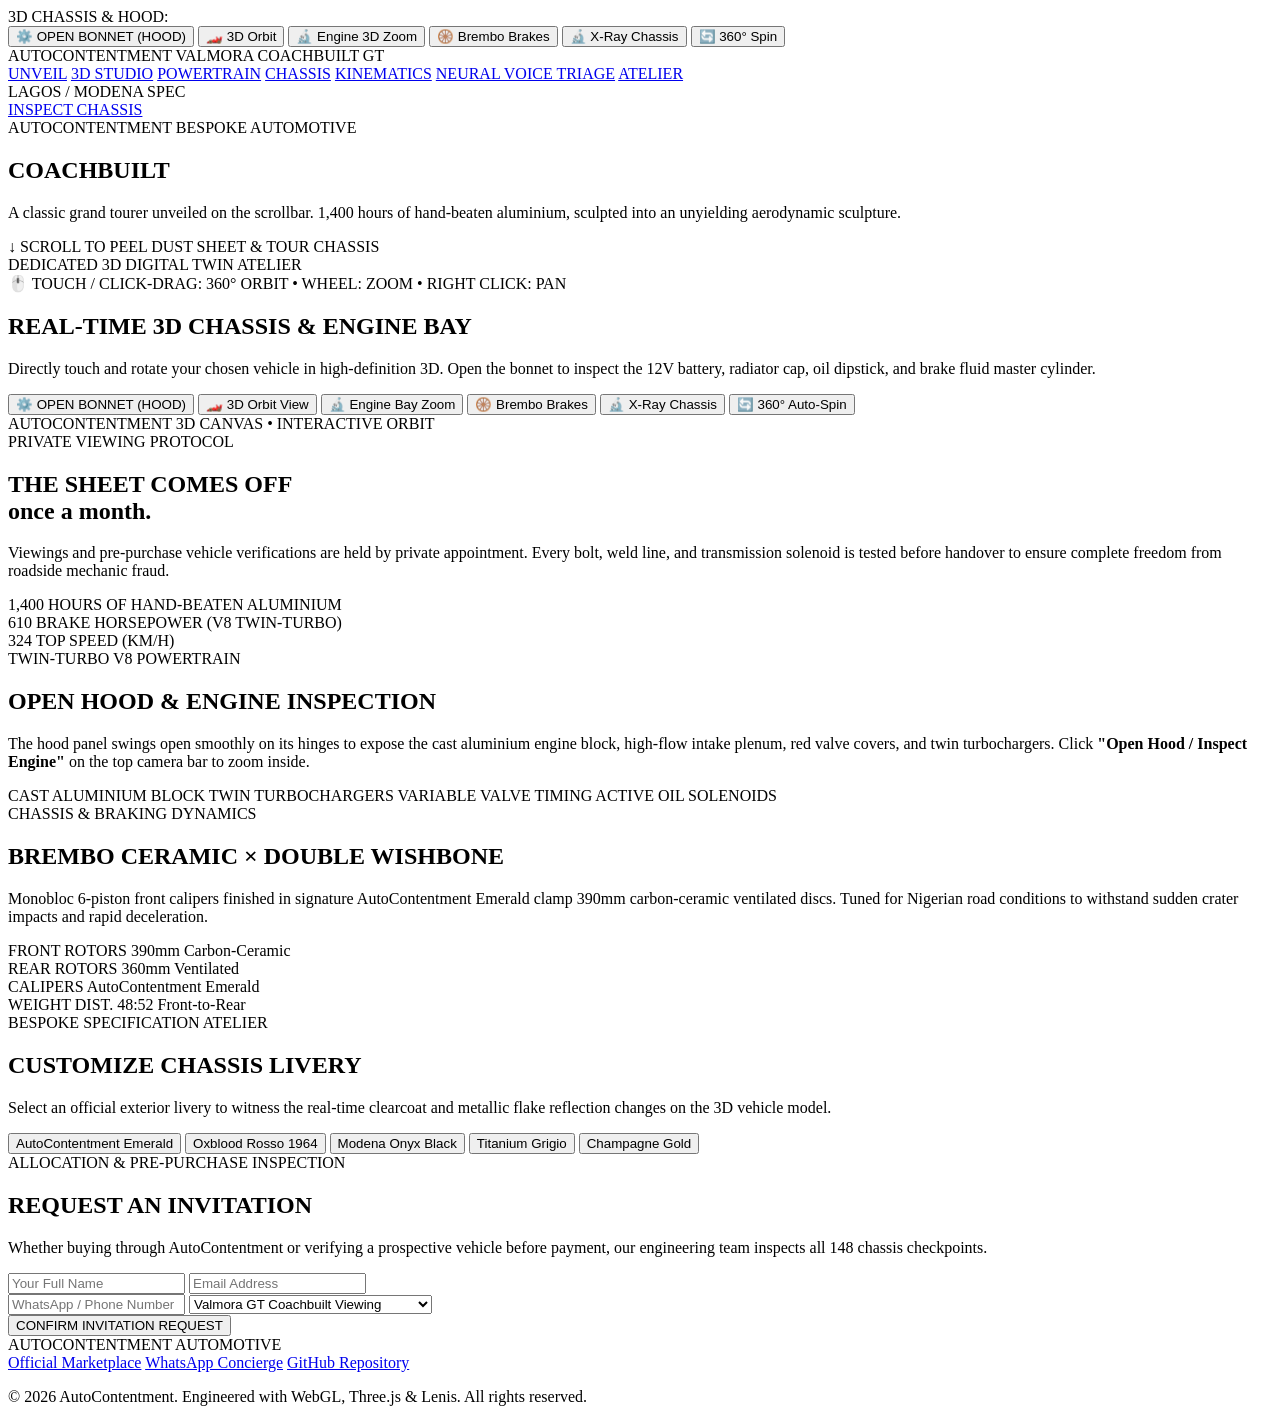
==== src/static/index.html @ 4703cfba "feat: update static build with dedicated 3D showroom section and live speedometer kinematics" ====
<!DOCTYPE html>
<html lang="en">
<head>
  <meta charset="UTF-8" />
  <meta name="viewport" content="width=device-width, initial-scale=1.0" />
  <title>AutoContentment × Valmora | Coachbuilt 3D Automotive Experience</title>
  
  <!-- Premium Editorial Fonts (Cinzel / Plus Jakarta Sans / Space Mono / Syne) -->
  <link rel="preconnect" href="https://fonts.googleapis.com">
  <link rel="preconnect" href="https://fonts.gstatic.com" crossorigin>
  <link href="https://fonts.googleapis.com/css2?family=Cinzel:wght@400;600;700;900&family=Plus+Jakarta+Sans:wght@300;400;500;600;700&family=Space+Mono:ital,wght@0,400;0,700;1,400&family=Syne:wght@700;800&display=swap" rel="stylesheet">
  <script type="module" crossorigin src="/assets/index-COImmyjR.js"></script>
  <link rel="stylesheet" crossorigin href="/assets/index-yuxLdYmH.css">
</head>
<body>
  <div id="app">
    <!-- Fixed 3D WebGL Background Canvas Layer -->
    <div id="canvas-container" class="webgl-canvas-container"></div>

    <!-- Photorealistic Real-Life Vehicle & Engine Showroom Overlay -->
    <div id="realStudioContainer" class="real-studio-container"></div>

    <!-- Floating 3D Camera & Inspection Toolbar -->
    <div class="camera-inspection-toolbar">
      <div class="toolbar-label">3D CHASSIS & HOOD:</div>
      <button class="btn-cam-view btn-bonnet-action" id="btnToggleBonnet">
        <span class="btn-icon">⚙️</span>
        <span id="bonnetBtnText">OPEN BONNET (HOOD)</span>
      </button>
      <button class="btn-cam-view active" data-view="exterior">🏎️ 3D Orbit</button>
      <button class="btn-cam-view" data-view="engine">🔬 Engine 3D Zoom</button>
      <button class="btn-cam-view" data-view="wheel">🛞 Brembo Brakes</button>
      <button class="btn-cam-view" data-view="xray">🔬 X-Ray Chassis</button>
      <button class="btn-cam-view" id="btnToggleRotate">🔄 360° Spin</button>
    </div>

    <!-- Luxury Top Navigation Bar -->
    <header class="luxury-navbar">
      <div class="nav-brand">
        <img src="https://autocontentment.com/uploads/site_photos/5adc6f59e1723d2b255e4f0b3622234e.png" alt="AutoContentment" class="brand-logo" onerror="this.style.display='none'">
        <div class="brand-text">
          <span class="brand-title">AUTOCONTENTMENT</span>
          <span class="brand-subtitle">VALMORA COACHBUILT GT</span>
        </div>
      </div>

      <nav class="nav-links">
        <a href="#hero">UNVEIL</a>
        <a href="#studio-3d">3D STUDIO</a>
        <a href="#powertrain">POWERTRAIN</a>
        <a href="#chassis">CHASSIS</a>
        <a href="#motion-sensor">KINEMATICS</a>
        <a href="#voice-triage">NEURAL VOICE TRIAGE</a>
        <a href="#atelier">ATELIER</a>
      </nav>

      <div class="nav-actions">
        <div class="nav-badge">
          <span class="dot-online"></span>
          <span>LAGOS / MODENA SPEC</span>
        </div>
        <a href="#private-viewing" class="btn-nav-action">INSPECT CHASSIS</a>
      </div>
    </header>

    <!-- Vehicle Selector HUD Bar -->
    <div class="vehicle-selector-wrapper" id="vehicleSelectorContainer">
      <!-- Injected dynamically by carSelector.js -->
    </div>

    <!-- Main Scrollable Storyboard Sections -->
    <main class="story-content">
      
      <!-- 1. Hero Section: Valmora Tachometer & Unveiling -->
      <section id="hero" class="section-hero">
        <div class="hero-left-tachometer" id="tachometerContainer">
          <!-- Injected dynamically by tachometer.js -->
        </div>

        <div class="hero-center-titles">
          <div class="hero-eyebrow">AUTOCONTENTMENT BESPOKE AUTOMOTIVE</div>
          <h1 class="hero-title">COACHBUILT</h1>
          <p class="hero-subhead">
            A classic grand tourer unveiled on the scrollbar. 1,400 hours of hand-beaten aluminium, sculpted into an unyielding aerodynamic sculpture.
          </p>
          <div class="hero-scroll-indicator">
            <span class="scroll-arrow">↓</span>
            <span class="scroll-label">SCROLL TO PEEL DUST SHEET & TOUR CHASSIS</span>
          </div>
        </div>
      </section>

      <!-- 2. DEDICATED 3D AUTOMOTIVE STUDIO & SHOWROOM SECTION -->
      <section id="studio-3d" class="section-dedicated-3d">
        <div class="dedicated-3d-card">
          <div class="studio-header-row">
            <div class="studio-badge-pill">
              <span class="pulse-emerald"></span>
              <span>DEDICATED 3D DIGITAL TWIN ATELIER</span>
            </div>
            <div class="studio-controls-hint">
              <span>🖱️ TOUCH / CLICK-DRAG: 360° ORBIT • WHEEL: ZOOM • RIGHT CLICK: PAN</span>
            </div>
          </div>

          <h2 class="studio-section-title">REAL-TIME 3D CHASSIS & ENGINE BAY</h2>
          <p class="studio-section-desc">
            Directly touch and rotate your chosen vehicle in high-definition 3D. Open the bonnet to inspect the 12V battery, radiator cap, oil dipstick, and brake fluid master cylinder.
          </p>

          <!-- Interactive 3D Action Controls -->
          <div class="dedicated-stage-toolbar">
            <button class="btn-stage-action btn-stage-bonnet" id="btnStageBonnet">
              <span class="stage-btn-icon">⚙️</span>
              <span id="stageBonnetText">OPEN BONNET (HOOD)</span>
            </button>
            <button class="btn-stage-action active" data-stage-view="exterior">
              <span>🏎️ 3D Orbit View</span>
            </button>
            <button class="btn-stage-action" data-stage-view="engine">
              <span>🔬 Engine Bay Zoom</span>
            </button>
            <button class="btn-stage-action" data-stage-view="wheel">
              <span>🛞 Brembo Brakes</span>
            </button>
            <button class="btn-stage-action" data-stage-view="xray">
              <span>🔬 X-Ray Chassis</span>
            </button>
            <button class="btn-stage-action" id="btnStageSpin">
              <span>🔄 360° Auto-Spin</span>
            </button>
          </div>

          <!-- Open View Window onto the 3D Canvas -->
          <div class="dedicated-3d-viewport-window">
            <div class="viewport-watermark">AUTOCONTENTMENT 3D CANVAS • INTERACTIVE ORBIT</div>
          </div>
        </div>
      </section>

      <!-- 3. The Sheet Comes Off Section -->
      <section id="sheet-reveal" class="section-editorial">
        <div class="editorial-card reveal-text">
          <div class="card-eyebrow">PRIVATE VIEWING PROTOCOL</div>
          <h2 class="card-title">THE SHEET COMES OFF<br><span>once a month.</span></h2>
          <p class="card-desc">
            Viewings and pre-purchase vehicle verifications are held by private appointment. Every bolt, weld line, and transmission solenoid is tested before handover to ensure complete freedom from roadside mechanic fraud.
          </p>
          <div class="card-stats-row">
            <div class="stat-item">
              <span class="stat-num">1,400</span>
              <span class="stat-lbl">HOURS OF HAND-BEATEN ALUMINIUM</span>
            </div>
            <div class="stat-item">
              <span class="stat-num">610</span>
              <span class="stat-lbl">BRAKE HORSEPOWER (V8 TWIN-TURBO)</span>
            </div>
            <div class="stat-item">
              <span class="stat-num">324</span>
              <span class="stat-lbl">TOP SPEED (KM/H)</span>
            </div>
          </div>
        </div>
      </section>

      <!-- 3. Powertrain Architecture & Holographic V8 -->
      <section id="powertrain" class="section-powertrain">
        <div class="powertrain-card reveal-text">
          <div class="card-eyebrow">TWIN-TURBO V8 POWERTRAIN</div>
          <h2 class="card-title">OPEN HOOD & ENGINE INSPECTION</h2>
          <p class="card-desc">
            The hood panel swings open smoothly on its hinges to expose the cast aluminium engine block, high-flow intake plenum, red valve covers, and twin turbochargers. Click <strong>"Open Hood / Inspect Engine"</strong> on the top camera bar to zoom inside.
          </p>
          <div class="telemetry-tags">
            <span class="telemetry-pill">CAST ALUMINIUM BLOCK</span>
            <span class="telemetry-pill">TWIN TURBOCHARGERS</span>
            <span class="telemetry-pill">VARIABLE VALVE TIMING</span>
            <span class="telemetry-pill">ACTIVE OIL SOLENOIDS</span>
          </div>
        </div>
      </section>

      <!-- 4. Chassis, Suspension & Brembo Brakes -->
      <section id="chassis" class="section-chassis">
        <div class="chassis-card reveal-text">
          <div class="card-eyebrow">CHASSIS & BRAKING DYNAMICS</div>
          <h2 class="card-title">BREMBO CERAMIC × DOUBLE WISHBONE</h2>
          <p class="card-desc">
            Monobloc 6-piston front calipers finished in signature AutoContentment Emerald clamp 390mm carbon-ceramic ventilated discs. Tuned for Nigerian road conditions to withstand sudden crater impacts and rapid deceleration.
          </p>
          <div class="spec-matrix">
            <div class="matrix-cell">
              <span class="cell-label">FRONT ROTORS</span>
              <span class="cell-val">390mm Carbon-Ceramic</span>
            </div>
            <div class="matrix-cell">
              <span class="cell-label">REAR ROTORS</span>
              <span class="cell-val">360mm Ventilated</span>
            </div>
            <div class="matrix-cell">
              <span class="cell-label">CALIPERS</span>
              <span class="cell-val">AutoContentment Emerald</span>
            </div>
            <div class="matrix-cell">
              <span class="cell-label">WEIGHT DIST.</span>
              <span class="cell-val">48:52 Front-to-Rear</span>
            </div>
          </div>
        </div>
      </section>

      <!-- 5. Vehicle vs Human Kinematics Motion Sensor -->
      <section id="motion-sensor" class="section-motion">
        <div class="motion-sensor-container" id="motionSensorContainer">
          <!-- Injected dynamically by motionSensor.js -->
        </div>
      </section>

      <!-- 6. Real-Time Speech Perception & Scam Shield -->
      <section id="voice-triage" class="section-scam-shield">
        <div class="scam-shield-container" id="voiceDiagnosticContainer">
          <!-- Injected dynamically by voiceDiagnostic.js -->
        </div>
      </section>

      <!-- 6. Specification Atelier (Interactive 3D Color Customizer) -->
      <section id="atelier" class="section-atelier">
        <div class="atelier-card reveal-text">
          <div class="card-eyebrow">BESPOKE SPECIFICATION ATELIER</div>
          <h2 class="card-title">CUSTOMIZE CHASSIS LIVERY</h2>
          <p class="card-desc">
            Select an official exterior livery to witness the real-time clearcoat and metallic flake reflection changes on the 3D vehicle model.
          </p>

          <div class="paint-selector">
            <button class="paint-swatch active" data-color="0x0C813D" style="--swatch-color: #0C813D;">
              <span class="swatch-name">AutoContentment Emerald</span>
            </button>
            <button class="paint-swatch" data-color="0x7A0016" style="--swatch-color: #7A0016;">
              <span class="swatch-name">Oxblood Rosso 1964</span>
            </button>
            <button class="paint-swatch" data-color="0x0C0E14" style="--swatch-color: #0C0E14;">
              <span class="swatch-name">Modena Onyx Black</span>
            </button>
            <button class="paint-swatch" data-color="0x5A626A" style="--swatch-color: #5A626A;">
              <span class="swatch-name">Titanium Grigio</span>
            </button>
            <button class="paint-swatch" data-color="0xC8A951" style="--swatch-color: #C8A951;">
              <span class="swatch-name">Champagne Gold</span>
            </button>
          </div>
        </div>
      </section>

      <!-- 7. Private Viewing & Inspection Booking Form -->
      <section id="private-viewing" class="section-booking">
        <div class="booking-card reveal-text">
          <div class="card-eyebrow">ALLOCATION & PRE-PURCHASE INSPECTION</div>
          <h2 class="card-title">REQUEST AN INVITATION</h2>
          <p class="card-desc">
            Whether buying through AutoContentment or verifying a prospective vehicle before payment, our engineering team inspects all 148 chassis checkpoints.
          </p>

          <form class="booking-form" onsubmit="event.preventDefault(); alert('Invitation request received. An AutoContentment concierge will contact you within 2 hours.');">
            <div class="form-row">
              <input type="text" placeholder="Your Full Name" required class="input-field">
              <input type="email" placeholder="Email Address" required class="input-field">
            </div>
            <div class="form-row">
              <input type="tel" placeholder="WhatsApp / Phone Number" required class="input-field">
              <select class="input-field">
                <option value="autocontentment-gt">Valmora GT Coachbuilt Viewing</option>
                <option value="pre-purchase-inspection">Pre-Purchase Car Inspection (Lagos)</option>
                <option value="verified-parts">Verified OEM Parts Fulfillment</option>
              </select>
            </div>
            <button type="submit" class="btn-submit-booking">CONFIRM INVITATION REQUEST</button>
          </form>
        </div>
      </section>

      <!-- Luxury Footer -->
      <footer class="luxury-footer">
        <div class="footer-top">
          <div class="footer-brand">
            <img src="https://autocontentment.com/uploads/site_photos/5adc6f59e1723d2b255e4f0b3622234e.png" alt="AutoContentment" class="footer-logo" onerror="this.style.display='none'">
            <span>AUTOCONTENTMENT AUTOMOTIVE</span>
          </div>
          <div class="footer-links">
            <a href="https://autocontentment.com" target="_blank">Official Marketplace</a>
            <a href="https://wa.me/2348000000000" target="_blank">WhatsApp Concierge</a>
            <a href="https://github.com/Olumidenana/autocontentment-luxury-3d" target="_blank">GitHub Repository</a>
          </div>
        </div>
        <div class="footer-bottom">
          <p>&copy; 2026 AutoContentment. Engineered with WebGL, Three.js & Lenis. All rights reserved.</p>
        </div>
      </footer>

    </main>
  </div>

</body>
</html>
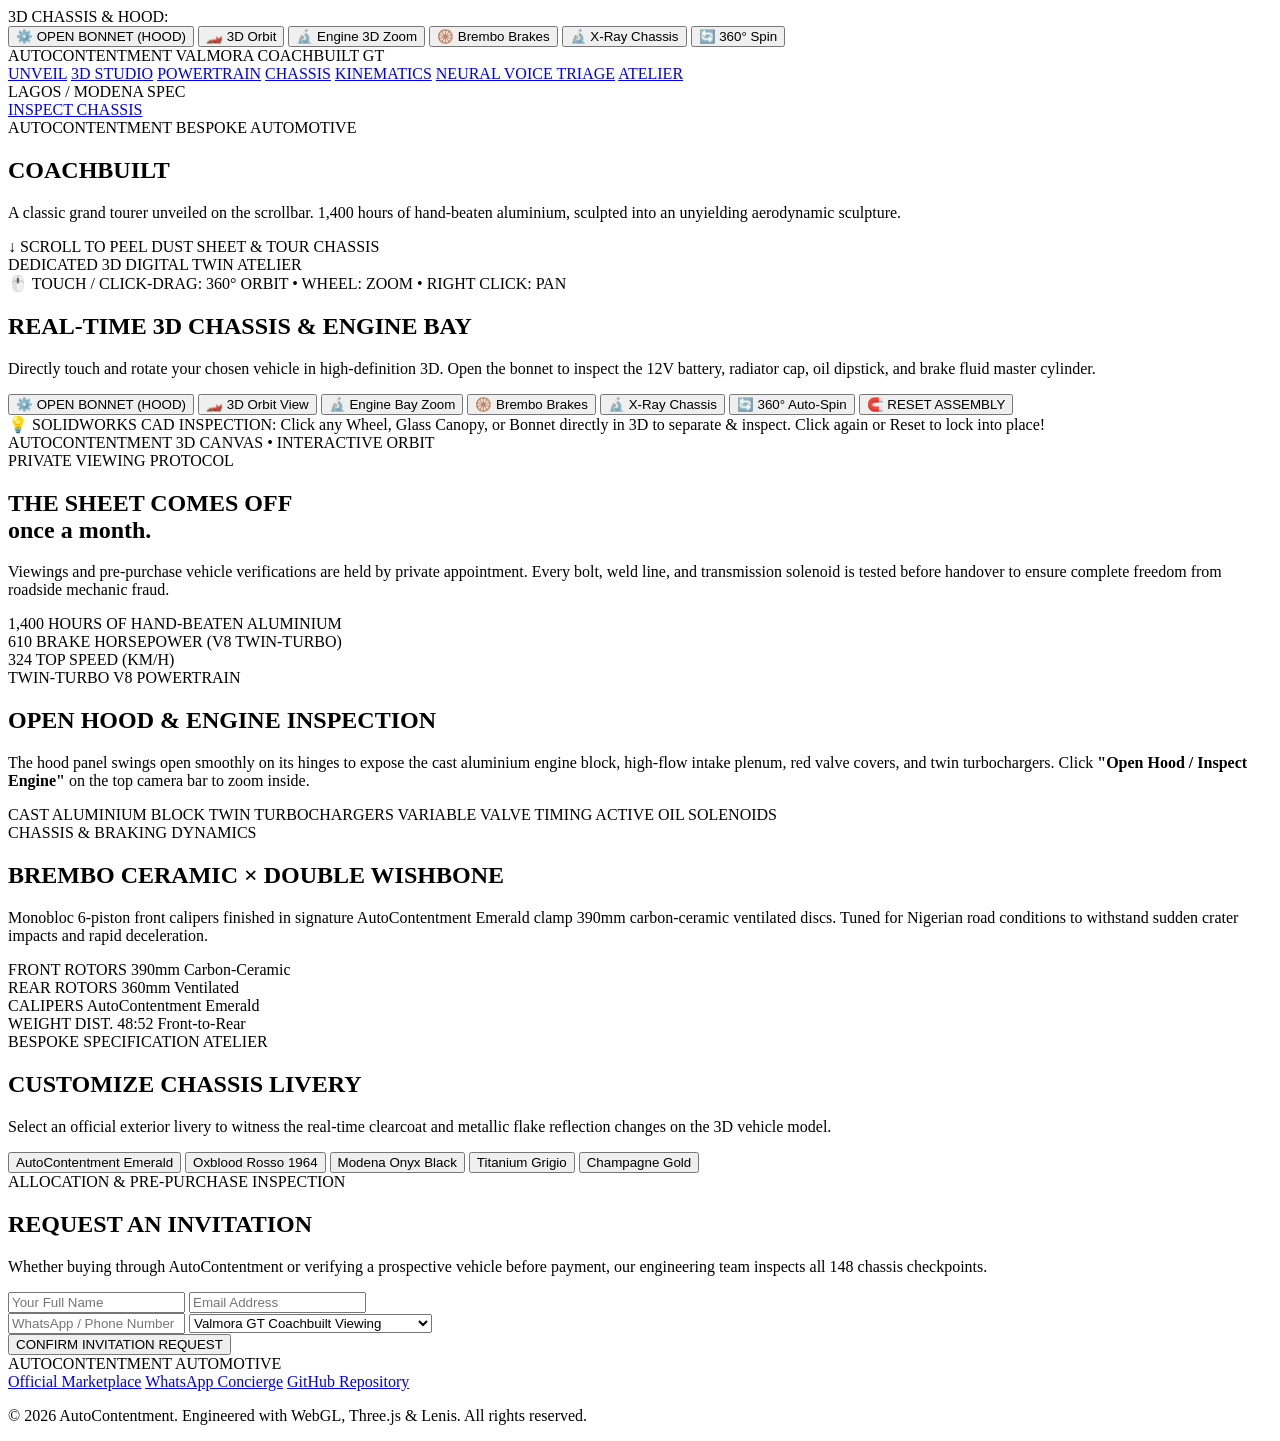
==== commit 28dbbfa1: "feat: update static bundle with SolidWorks CAD click-to-separate mechanics and default Ferrari GT" ====
--- a/src/static/index.html
+++ b/src/static/index.html
@@ -9,8 +9,8 @@
   <link rel="preconnect" href="https://fonts.googleapis.com">
   <link rel="preconnect" href="https://fonts.gstatic.com" crossorigin>
   <link href="https://fonts.googleapis.com/css2?family=Cinzel:wght@400;600;700;900&family=Plus+Jakarta+Sans:wght@300;400;500;600;700&family=Space+Mono:ital,wght@0,400;0,700;1,400&family=Syne:wght@700;800&display=swap" rel="stylesheet">
-  <script type="module" crossorigin src="/assets/index-COImmyjR.js"></script>
-  <link rel="stylesheet" crossorigin href="/assets/index-yuxLdYmH.css">
+  <script type="module" crossorigin src="/assets/index-CBkyLyvP.js"></script>
+  <link rel="stylesheet" crossorigin href="/assets/index-DoShtLf_.css">
 </head>
 <body>
   <div id="app">
@@ -129,6 +129,13 @@
             <button class="btn-stage-action" id="btnStageSpin">
               <span>🔄 360° Auto-Spin</span>
             </button>
+            <button class="btn-stage-action btn-stage-reset" id="btnStageReset">
+              <span>🧲 RESET ASSEMBLY</span>
+            </button>
+          </div>
+
+          <div class="cad-inspect-hint-badge">
+            <span>💡 SOLIDWORKS CAD INSPECTION: Click any Wheel, Glass Canopy, or Bonnet directly in 3D to separate & inspect. Click again or Reset to lock into place!</span>
           </div>
 
           <!-- Open View Window onto the 3D Canvas -->
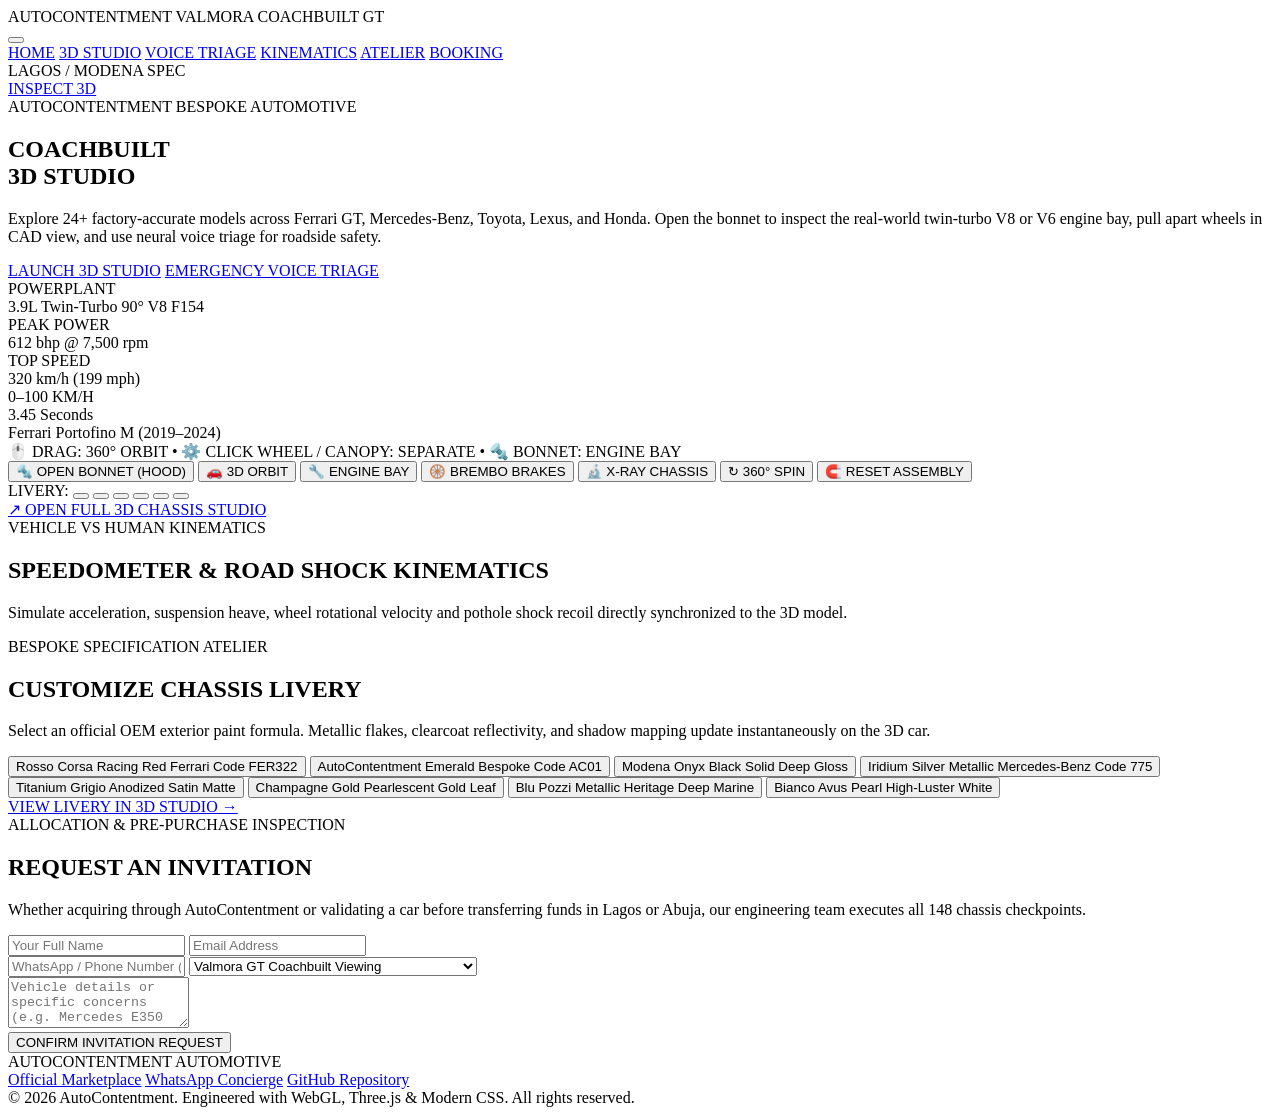
==== commit aabc7753: "feat: sync updated static bundle with multi-page 3D studio architecture" ====
--- a/src/static/index.html
+++ b/src/static/index.html
@@ -3,39 +3,22 @@
 <head>
   <meta charset="UTF-8" />
   <meta name="viewport" content="width=device-width, initial-scale=1.0" />
-  <title>AutoContentment × Valmora | Coachbuilt 3D Automotive Experience</title>
+  <title>AutoContentment | 3D Coachbuilt Automotive Experience</title>
   
-  <!-- Premium Editorial Fonts (Cinzel / Plus Jakarta Sans / Space Mono / Syne) -->
+  <!-- Premium Editorial Fonts -->
   <link rel="preconnect" href="https://fonts.googleapis.com">
   <link rel="preconnect" href="https://fonts.gstatic.com" crossorigin>
   <link href="https://fonts.googleapis.com/css2?family=Cinzel:wght@400;600;700;900&family=Plus+Jakarta+Sans:wght@300;400;500;600;700&family=Space+Mono:ital,wght@0,400;0,700;1,400&family=Syne:wght@700;800&display=swap" rel="stylesheet">
-  <script type="module" crossorigin src="/assets/index-CBkyLyvP.js"></script>
-  <link rel="stylesheet" crossorigin href="/assets/index-DoShtLf_.css">
+  <script type="module" crossorigin src="/assets/index-DY86almy.js"></script>
+  <link rel="stylesheet" crossorigin href="/assets/index-De4q1Lny.css">
 </head>
 <body>
   <div id="app">
-    <!-- Fixed 3D WebGL Background Canvas Layer -->
-    <div id="canvas-container" class="webgl-canvas-container"></div>
-
-    <!-- Photorealistic Real-Life Vehicle & Engine Showroom Overlay -->
-    <div id="realStudioContainer" class="real-studio-container"></div>
-
-    <!-- Floating 3D Camera & Inspection Toolbar -->
-    <div class="camera-inspection-toolbar">
-      <div class="toolbar-label">3D CHASSIS & HOOD:</div>
-      <button class="btn-cam-view btn-bonnet-action" id="btnToggleBonnet">
-        <span class="btn-icon">⚙️</span>
-        <span id="bonnetBtnText">OPEN BONNET (HOOD)</span>
-      </button>
-      <button class="btn-cam-view active" data-view="exterior">🏎️ 3D Orbit</button>
-      <button class="btn-cam-view" data-view="engine">🔬 Engine 3D Zoom</button>
-      <button class="btn-cam-view" data-view="wheel">🛞 Brembo Brakes</button>
-      <button class="btn-cam-view" data-view="xray">🔬 X-Ray Chassis</button>
-      <button class="btn-cam-view" id="btnToggleRotate">🔄 360° Spin</button>
-    </div>
-
-    <!-- Luxury Top Navigation Bar -->
-    <header class="luxury-navbar">
+
+    <!-- ══════════════════════════════════════════════════════════
+         TOP LUXURY NAVIGATION BAR (STICKY & RESPONSIVE HAMBURGER)
+    ══════════════════════════════════════════════════════════════ -->
+    <header class="luxury-navbar" id="mainNav">
       <div class="nav-brand">
         <img src="https://autocontentment.com/uploads/site_photos/5adc6f59e1723d2b255e4f0b3622234e.png" alt="AutoContentment" class="brand-logo" onerror="this.style.display='none'">
         <div class="brand-text">
@@ -44,251 +27,277 @@
         </div>
       </div>
 
-      <nav class="nav-links">
-        <a href="#hero">UNVEIL</a>
-        <a href="#studio-3d">3D STUDIO</a>
-        <a href="#powertrain">POWERTRAIN</a>
-        <a href="#chassis">CHASSIS</a>
-        <a href="#motion-sensor">KINEMATICS</a>
-        <a href="#voice-triage">NEURAL VOICE TRIAGE</a>
-        <a href="#atelier">ATELIER</a>
+      <button class="hamburger-btn" id="hamburgerBtn" aria-label="Toggle navigation menu">
+        <span></span><span></span><span></span>
+      </button>
+
+      <nav class="nav-links" id="navLinks">
+        <a href="#home" class="nav-link active" data-page="home">HOME</a>
+        <a href="#studio-3d" class="nav-link" data-page="studio-3d">3D STUDIO</a>
+        <a href="#voice-triage" class="nav-link" data-page="voice-triage">VOICE TRIAGE</a>
+        <a href="#kinematics" class="nav-link" data-page="kinematics">KINEMATICS</a>
+        <a href="#atelier" class="nav-link" data-page="atelier">ATELIER</a>
+        <a href="#booking" class="nav-link" data-page="booking">BOOKING</a>
       </nav>
 
       <div class="nav-actions">
-        <div class="nav-badge">
+        <div class="nav-status-badge">
           <span class="dot-online"></span>
-          <span>LAGOS / MODENA SPEC</span>
-        </div>
-        <a href="#private-viewing" class="btn-nav-action">INSPECT CHASSIS</a>
+          <span class="nav-status-text">LAGOS / MODENA SPEC</span>
+        </div>
+        <a href="#studio-3d" class="btn-nav-action">INSPECT 3D</a>
       </div>
     </header>
 
-    <!-- Vehicle Selector HUD Bar -->
-    <div class="vehicle-selector-wrapper" id="vehicleSelectorContainer">
-      <!-- Injected dynamically by carSelector.js -->
-    </div>
-
-    <!-- Main Scrollable Storyboard Sections -->
-    <main class="story-content">
-      
-      <!-- 1. Hero Section: Valmora Tachometer & Unveiling -->
-      <section id="hero" class="section-hero">
-        <div class="hero-left-tachometer" id="tachometerContainer">
+    <!-- ══════════════════════════════════════════════════════════
+         PAGE 1: HOME (HERO + TACHOMETER + VEHICLE SELECTOR)
+    ══════════════════════════════════════════════════════════════ -->
+    <section id="home" class="page page-home active-page">
+      <div class="home-hero">
+        <div class="hero-tachometer-col" id="tachometerContainer">
           <!-- Injected dynamically by tachometer.js -->
         </div>
 
-        <div class="hero-center-titles">
+        <div class="hero-content-col">
           <div class="hero-eyebrow">AUTOCONTENTMENT BESPOKE AUTOMOTIVE</div>
-          <h1 class="hero-title">COACHBUILT</h1>
-          <p class="hero-subhead">
-            A classic grand tourer unveiled on the scrollbar. 1,400 hours of hand-beaten aluminium, sculpted into an unyielding aerodynamic sculpture.
+          <h1 class="hero-title">COACHBUILT<br><span class="hero-title-accent">3D STUDIO</span></h1>
+          <p class="hero-desc">
+            Explore 24+ factory-accurate models across Ferrari GT, Mercedes-Benz, Toyota, Lexus, and Honda.
+            Open the bonnet to inspect the real-world twin-turbo V8 or V6 engine bay, pull apart wheels in CAD view,
+            and use neural voice triage for roadside safety.
           </p>
-          <div class="hero-scroll-indicator">
-            <span class="scroll-arrow">↓</span>
-            <span class="scroll-label">SCROLL TO PEEL DUST SHEET & TOUR CHASSIS</span>
-          </div>
-        </div>
-      </section>
-
-      <!-- 2. DEDICATED 3D AUTOMOTIVE STUDIO & SHOWROOM SECTION -->
-      <section id="studio-3d" class="section-dedicated-3d">
-        <div class="dedicated-3d-card">
-          <div class="studio-header-row">
-            <div class="studio-badge-pill">
-              <span class="pulse-emerald"></span>
-              <span>DEDICATED 3D DIGITAL TWIN ATELIER</span>
-            </div>
-            <div class="studio-controls-hint">
-              <span>🖱️ TOUCH / CLICK-DRAG: 360° ORBIT • WHEEL: ZOOM • RIGHT CLICK: PAN</span>
-            </div>
-          </div>
-
-          <h2 class="studio-section-title">REAL-TIME 3D CHASSIS & ENGINE BAY</h2>
-          <p class="studio-section-desc">
-            Directly touch and rotate your chosen vehicle in high-definition 3D. Open the bonnet to inspect the 12V battery, radiator cap, oil dipstick, and brake fluid master cylinder.
+          <div class="hero-cta-row">
+            <a href="#studio-3d" class="btn-cta-primary">LAUNCH 3D STUDIO</a>
+            <a href="#voice-triage" class="btn-cta-secondary">EMERGENCY VOICE TRIAGE</a>
+          </div>
+        </div>
+      </div>
+
+      <!-- Vehicle Selector HUD Bar (24+ Models across 5 Brands with Exact Production Years) -->
+      <div class="vehicle-selector-wrapper" id="vehicleSelectorContainer">
+        <!-- Injected dynamically by carSelector.js -->
+      </div>
+
+      <!-- Powertrain quick spec cards -->
+      <div class="home-spec-grid">
+        <div class="spec-card">
+          <div class="spec-label">POWERPLANT</div>
+          <div class="spec-val" id="homeSpecEngine">3.9L Twin-Turbo 90° V8 F154</div>
+        </div>
+        <div class="spec-card">
+          <div class="spec-label">PEAK POWER</div>
+          <div class="spec-val" id="homeSpecPower">612 bhp @ 7,500 rpm</div>
+        </div>
+        <div class="spec-card">
+          <div class="spec-label">TOP SPEED</div>
+          <div class="spec-val" id="homeSpecSpeed">320 km/h (199 mph)</div>
+        </div>
+        <div class="spec-card">
+          <div class="spec-label">0–100 KM/H</div>
+          <div class="spec-val" id="homeSpecAccel">3.45 Seconds</div>
+        </div>
+      </div>
+    </section>
+
+    <!-- ══════════════════════════════════════════════════════════
+         PAGE 2: DEDICATED 3D AUTOMOTIVE STUDIO & SHOWROOM
+         (100% UNOBSTRUCTED FULL-VIEWPORT 3D CANVAS, NO OVERLAYS)
+    ══════════════════════════════════════════════════════════════ -->
+    <section id="studio-3d" class="page page-studio">
+      <!-- Direct WebGL 3D Canvas Container (inline inside studio only) -->
+      <div id="canvas-container" class="studio-canvas-container"></div>
+
+      <!-- Bottom Studio HUD Bar (stays pinned at bottom, completely unobtrusive) -->
+      <div class="studio-hud-bar">
+        <div class="studio-hud-left">
+          <div class="studio-car-pill">
+            <span class="live-dot-green"></span>
+            <span class="studio-car-label" id="studioCarLabel">Ferrari Portofino M (2019–2024)</span>
+          </div>
+          <div class="studio-hint">
+            <span>🖱️ DRAG: 360° ORBIT • ⚙️ CLICK WHEEL / CANOPY: SEPARATE • 🔩 BONNET: ENGINE BAY</span>
+          </div>
+        </div>
+
+        <div class="studio-hud-controls">
+          <button class="btn-studio-action btn-bonnet-action" id="btnToggleBonnet">
+            <span class="btn-action-icon">🔩</span>
+            <span id="bonnetBtnText">OPEN BONNET (HOOD)</span>
+          </button>
+          <button class="btn-studio-action active" data-view="exterior">🚗 3D ORBIT</button>
+          <button class="btn-studio-action" data-view="engine">🔧 ENGINE BAY</button>
+          <button class="btn-studio-action" data-view="wheel">🛞 BREMBO BRAKES</button>
+          <button class="btn-studio-action" data-view="xray">🔬 X-RAY CHASSIS</button>
+          <button class="btn-studio-action" id="btnToggleRotate">↻ 360° SPIN</button>
+          <button class="btn-studio-action btn-reset-action" id="btnStageReset">🧲 RESET ASSEMBLY</button>
+        </div>
+
+        <div class="studio-hud-right">
+          <div class="studio-paint-row">
+            <span class="paint-row-label">LIVERY:</span>
+            <button class="studio-swatch active" data-color="0xC41E3A" style="--sc:#C41E3A" title="Rosso Corsa Racing Red"></button>
+            <button class="studio-swatch" data-color="0x0C813D" style="--sc:#0C813D" title="AutoContentment Emerald"></button>
+            <button class="studio-swatch" data-color="0x0C0E14" style="--sc:#0C0E14" title="Modena Onyx Black"></button>
+            <button class="studio-swatch" data-color="0xBAC0C6" style="--sc:#BAC0C6" title="Iridium Silver Metallic"></button>
+            <button class="studio-swatch" data-color="0x5A626A" style="--sc:#5A626A" title="Titanium Grigio"></button>
+            <button class="studio-swatch" data-color="0xC8A951" style="--sc:#C8A951" title="Champagne Gold"></button>
+          </div>
+        </div>
+      </div>
+    </section>
+
+    <!-- ══════════════════════════════════════════════════════════
+         PAGE 3: ROADSIDE FIRST-AID & NEURAL VOICE TRIAGE
+    ══════════════════════════════════════════════════════════════ -->
+    <section id="voice-triage" class="page page-voice">
+      <div class="page-inner-voice">
+        <div class="voice-top-header">
+          <div class="voice-nav-switch">
+            <a href="#studio-3d" class="btn-switch-studio">
+              <span>↗</span> OPEN FULL 3D CHASSIS STUDIO
+            </a>
+          </div>
+        </div>
+
+        <!-- Voice Diagnostic Container -->
+        <div class="scam-shield-container" id="voiceDiagnosticContainer">
+          <!-- Injected dynamically by voiceDiagnostic.js -->
+        </div>
+      </div>
+    </section>
+
+    <!-- ══════════════════════════════════════════════════════════
+         PAGE 4: VEHICLE VS HUMAN KINEMATICS & MOTION SENSOR
+    ══════════════════════════════════════════════════════════════ -->
+    <section id="kinematics" class="page page-kinematics">
+      <div class="page-inner">
+        <div class="page-heading">
+          <div class="page-eyebrow">VEHICLE VS HUMAN KINEMATICS</div>
+          <h2 class="page-title">SPEEDOMETER & ROAD SHOCK KINEMATICS</h2>
+          <p class="page-desc">
+            Simulate acceleration, suspension heave, wheel rotational velocity and pothole shock recoil directly synchronized to the 3D model.
           </p>
-
-          <!-- Interactive 3D Action Controls -->
-          <div class="dedicated-stage-toolbar">
-            <button class="btn-stage-action btn-stage-bonnet" id="btnStageBonnet">
-              <span class="stage-btn-icon">⚙️</span>
-              <span id="stageBonnetText">OPEN BONNET (HOOD)</span>
-            </button>
-            <button class="btn-stage-action active" data-stage-view="exterior">
-              <span>🏎️ 3D Orbit View</span>
-            </button>
-            <button class="btn-stage-action" data-stage-view="engine">
-              <span>🔬 Engine Bay Zoom</span>
-            </button>
-            <button class="btn-stage-action" data-stage-view="wheel">
-              <span>🛞 Brembo Brakes</span>
-            </button>
-            <button class="btn-stage-action" data-stage-view="xray">
-              <span>🔬 X-Ray Chassis</span>
-            </button>
-            <button class="btn-stage-action" id="btnStageSpin">
-              <span>🔄 360° Auto-Spin</span>
-            </button>
-            <button class="btn-stage-action btn-stage-reset" id="btnStageReset">
-              <span>🧲 RESET ASSEMBLY</span>
-            </button>
-          </div>
-
-          <div class="cad-inspect-hint-badge">
-            <span>💡 SOLIDWORKS CAD INSPECTION: Click any Wheel, Glass Canopy, or Bonnet directly in 3D to separate & inspect. Click again or Reset to lock into place!</span>
-          </div>
-
-          <!-- Open View Window onto the 3D Canvas -->
-          <div class="dedicated-3d-viewport-window">
-            <div class="viewport-watermark">AUTOCONTENTMENT 3D CANVAS • INTERACTIVE ORBIT</div>
-          </div>
-        </div>
-      </section>
-
-      <!-- 3. The Sheet Comes Off Section -->
-      <section id="sheet-reveal" class="section-editorial">
-        <div class="editorial-card reveal-text">
-          <div class="card-eyebrow">PRIVATE VIEWING PROTOCOL</div>
-          <h2 class="card-title">THE SHEET COMES OFF<br><span>once a month.</span></h2>
-          <p class="card-desc">
-            Viewings and pre-purchase vehicle verifications are held by private appointment. Every bolt, weld line, and transmission solenoid is tested before handover to ensure complete freedom from roadside mechanic fraud.
-          </p>
-          <div class="card-stats-row">
-            <div class="stat-item">
-              <span class="stat-num">1,400</span>
-              <span class="stat-lbl">HOURS OF HAND-BEATEN ALUMINIUM</span>
-            </div>
-            <div class="stat-item">
-              <span class="stat-num">610</span>
-              <span class="stat-lbl">BRAKE HORSEPOWER (V8 TWIN-TURBO)</span>
-            </div>
-            <div class="stat-item">
-              <span class="stat-num">324</span>
-              <span class="stat-lbl">TOP SPEED (KM/H)</span>
-            </div>
-          </div>
-        </div>
-      </section>
-
-      <!-- 3. Powertrain Architecture & Holographic V8 -->
-      <section id="powertrain" class="section-powertrain">
-        <div class="powertrain-card reveal-text">
-          <div class="card-eyebrow">TWIN-TURBO V8 POWERTRAIN</div>
-          <h2 class="card-title">OPEN HOOD & ENGINE INSPECTION</h2>
-          <p class="card-desc">
-            The hood panel swings open smoothly on its hinges to expose the cast aluminium engine block, high-flow intake plenum, red valve covers, and twin turbochargers. Click <strong>"Open Hood / Inspect Engine"</strong> on the top camera bar to zoom inside.
-          </p>
-          <div class="telemetry-tags">
-            <span class="telemetry-pill">CAST ALUMINIUM BLOCK</span>
-            <span class="telemetry-pill">TWIN TURBOCHARGERS</span>
-            <span class="telemetry-pill">VARIABLE VALVE TIMING</span>
-            <span class="telemetry-pill">ACTIVE OIL SOLENOIDS</span>
-          </div>
-        </div>
-      </section>
-
-      <!-- 4. Chassis, Suspension & Brembo Brakes -->
-      <section id="chassis" class="section-chassis">
-        <div class="chassis-card reveal-text">
-          <div class="card-eyebrow">CHASSIS & BRAKING DYNAMICS</div>
-          <h2 class="card-title">BREMBO CERAMIC × DOUBLE WISHBONE</h2>
-          <p class="card-desc">
-            Monobloc 6-piston front calipers finished in signature AutoContentment Emerald clamp 390mm carbon-ceramic ventilated discs. Tuned for Nigerian road conditions to withstand sudden crater impacts and rapid deceleration.
-          </p>
-          <div class="spec-matrix">
-            <div class="matrix-cell">
-              <span class="cell-label">FRONT ROTORS</span>
-              <span class="cell-val">390mm Carbon-Ceramic</span>
-            </div>
-            <div class="matrix-cell">
-              <span class="cell-label">REAR ROTORS</span>
-              <span class="cell-val">360mm Ventilated</span>
-            </div>
-            <div class="matrix-cell">
-              <span class="cell-label">CALIPERS</span>
-              <span class="cell-val">AutoContentment Emerald</span>
-            </div>
-            <div class="matrix-cell">
-              <span class="cell-label">WEIGHT DIST.</span>
-              <span class="cell-val">48:52 Front-to-Rear</span>
-            </div>
-          </div>
-        </div>
-      </section>
-
-      <!-- 5. Vehicle vs Human Kinematics Motion Sensor -->
-      <section id="motion-sensor" class="section-motion">
+        </div>
         <div class="motion-sensor-container" id="motionSensorContainer">
           <!-- Injected dynamically by motionSensor.js -->
         </div>
-      </section>
-
-      <!-- 6. Real-Time Speech Perception & Scam Shield -->
-      <section id="voice-triage" class="section-scam-shield">
-        <div class="scam-shield-container" id="voiceDiagnosticContainer">
-          <!-- Injected dynamically by voiceDiagnostic.js -->
-        </div>
-      </section>
-
-      <!-- 6. Specification Atelier (Interactive 3D Color Customizer) -->
-      <section id="atelier" class="section-atelier">
-        <div class="atelier-card reveal-text">
-          <div class="card-eyebrow">BESPOKE SPECIFICATION ATELIER</div>
-          <h2 class="card-title">CUSTOMIZE CHASSIS LIVERY</h2>
-          <p class="card-desc">
-            Select an official exterior livery to witness the real-time clearcoat and metallic flake reflection changes on the 3D vehicle model.
+      </div>
+    </section>
+
+    <!-- ══════════════════════════════════════════════════════════
+         PAGE 5: BESPOKE SPECIFICATION ATELIER
+    ══════════════════════════════════════════════════════════════ -->
+    <section id="atelier" class="page page-atelier">
+      <div class="page-inner">
+        <div class="page-heading">
+          <div class="page-eyebrow">BESPOKE SPECIFICATION ATELIER</div>
+          <h2 class="page-title">CUSTOMIZE CHASSIS LIVERY</h2>
+          <p class="page-desc">
+            Select an official OEM exterior paint formula. Metallic flakes, clearcoat reflectivity, and shadow mapping update instantaneously on the 3D car.
           </p>
-
-          <div class="paint-selector">
-            <button class="paint-swatch active" data-color="0x0C813D" style="--swatch-color: #0C813D;">
+        </div>
+
+        <div class="atelier-paint-grid">
+          <button class="paint-swatch active" data-color="0xC41E3A" style="--swatch-color:#C41E3A">
+            <span class="swatch-dot"></span>
+            <div class="swatch-info">
+              <span class="swatch-name">Rosso Corsa Racing Red</span>
+              <span class="swatch-code">Ferrari Code FER322</span>
+            </div>
+          </button>
+          <button class="paint-swatch" data-color="0x0C813D" style="--swatch-color:#0C813D">
+            <span class="swatch-dot"></span>
+            <div class="swatch-info">
               <span class="swatch-name">AutoContentment Emerald</span>
-            </button>
-            <button class="paint-swatch" data-color="0x7A0016" style="--swatch-color: #7A0016;">
-              <span class="swatch-name">Oxblood Rosso 1964</span>
-            </button>
-            <button class="paint-swatch" data-color="0x0C0E14" style="--swatch-color: #0C0E14;">
+              <span class="swatch-code">Bespoke Code AC01</span>
+            </div>
+          </button>
+          <button class="paint-swatch" data-color="0x0C0E14" style="--swatch-color:#0C0E14">
+            <span class="swatch-dot"></span>
+            <div class="swatch-info">
               <span class="swatch-name">Modena Onyx Black</span>
-            </button>
-            <button class="paint-swatch" data-color="0x5A626A" style="--swatch-color: #5A626A;">
+              <span class="swatch-code">Solid Deep Gloss</span>
+            </div>
+          </button>
+          <button class="paint-swatch" data-color="0xBAC0C6" style="--swatch-color:#BAC0C6">
+            <span class="swatch-dot"></span>
+            <div class="swatch-info">
+              <span class="swatch-name">Iridium Silver Metallic</span>
+              <span class="swatch-code">Mercedes-Benz Code 775</span>
+            </div>
+          </button>
+          <button class="paint-swatch" data-color="0x5A626A" style="--swatch-color:#5A626A">
+            <span class="swatch-dot"></span>
+            <div class="swatch-info">
               <span class="swatch-name">Titanium Grigio</span>
-            </button>
-            <button class="paint-swatch" data-color="0xC8A951" style="--swatch-color: #C8A951;">
+              <span class="swatch-code">Anodized Satin Matte</span>
+            </div>
+          </button>
+          <button class="paint-swatch" data-color="0xC8A951" style="--swatch-color:#C8A951">
+            <span class="swatch-dot"></span>
+            <div class="swatch-info">
               <span class="swatch-name">Champagne Gold</span>
-            </button>
-          </div>
-        </div>
-      </section>
-
-      <!-- 7. Private Viewing & Inspection Booking Form -->
-      <section id="private-viewing" class="section-booking">
-        <div class="booking-card reveal-text">
-          <div class="card-eyebrow">ALLOCATION & PRE-PURCHASE INSPECTION</div>
-          <h2 class="card-title">REQUEST AN INVITATION</h2>
-          <p class="card-desc">
-            Whether buying through AutoContentment or verifying a prospective vehicle before payment, our engineering team inspects all 148 chassis checkpoints.
+              <span class="swatch-code">Pearlescent Gold Leaf</span>
+            </div>
+          </button>
+          <button class="paint-swatch" data-color="0x1a3a6b" style="--swatch-color:#1a3a6b">
+            <span class="swatch-dot"></span>
+            <div class="swatch-info">
+              <span class="swatch-name">Blu Pozzi Metallic</span>
+              <span class="swatch-code">Heritage Deep Marine</span>
+            </div>
+          </button>
+          <button class="paint-swatch" data-color="0xF5F5F0" style="--swatch-color:#F5F5F0">
+            <span class="swatch-dot"></span>
+            <div class="swatch-info">
+              <span class="swatch-name">Bianco Avus Pearl</span>
+              <span class="swatch-code">High-Luster White</span>
+            </div>
+          </button>
+        </div>
+
+        <div class="atelier-footer-action">
+          <a href="#studio-3d" class="btn-cta-primary">VIEW LIVERY IN 3D STUDIO →</a>
+        </div>
+      </div>
+    </section>
+
+    <!-- ══════════════════════════════════════════════════════════
+         PAGE 6: INVITATION & PRE-PURCHASE INSPECTION BOOKING
+    ══════════════════════════════════════════════════════════════ -->
+    <section id="booking" class="page page-booking">
+      <div class="page-inner">
+        <div class="page-heading">
+          <div class="page-eyebrow">ALLOCATION & PRE-PURCHASE INSPECTION</div>
+          <h2 class="page-title">REQUEST AN INVITATION</h2>
+          <p class="page-desc">
+            Whether acquiring through AutoContentment or validating a car before transferring funds in Lagos or Abuja, our engineering team executes all 148 chassis checkpoints.
           </p>
-
-          <form class="booking-form" onsubmit="event.preventDefault(); alert('Invitation request received. An AutoContentment concierge will contact you within 2 hours.');">
-            <div class="form-row">
-              <input type="text" placeholder="Your Full Name" required class="input-field">
-              <input type="email" placeholder="Email Address" required class="input-field">
-            </div>
-            <div class="form-row">
-              <input type="tel" placeholder="WhatsApp / Phone Number" required class="input-field">
-              <select class="input-field">
-                <option value="autocontentment-gt">Valmora GT Coachbuilt Viewing</option>
-                <option value="pre-purchase-inspection">Pre-Purchase Car Inspection (Lagos)</option>
-                <option value="verified-parts">Verified OEM Parts Fulfillment</option>
-              </select>
-            </div>
-            <button type="submit" class="btn-submit-booking">CONFIRM INVITATION REQUEST</button>
-          </form>
-        </div>
-      </section>
+        </div>
+
+        <form class="booking-form" onsubmit="event.preventDefault(); alert('Invitation request received. An AutoContentment concierge will contact you within 2 hours.');">
+          <div class="form-row">
+            <input type="text" placeholder="Your Full Name" required class="input-field">
+            <input type="email" placeholder="Email Address" required class="input-field">
+          </div>
+          <div class="form-row">
+            <input type="tel" placeholder="WhatsApp / Phone Number (+234)" required class="input-field">
+            <select class="input-field">
+              <option value="autocontentment-gt">Valmora GT Coachbuilt Viewing</option>
+              <option value="pre-purchase-inspection">Pre-Purchase Car Inspection (Lagos / Abuja)</option>
+              <option value="verified-parts">Verified OEM Parts Fulfillment</option>
+            </select>
+          </div>
+          <div class="form-row">
+            <textarea placeholder="Vehicle details or specific concerns (e.g. Mercedes E350 transmission check, mileage inspection)" class="input-field" rows="3"></textarea>
+          </div>
+          <button type="submit" class="btn-submit-booking">CONFIRM INVITATION REQUEST</button>
+        </form>
+      </div>
 
       <!-- Luxury Footer -->
       <footer class="luxury-footer">
-        <div class="footer-top">
+        <div class="footer-inner">
           <div class="footer-brand">
             <img src="https://autocontentment.com/uploads/site_photos/5adc6f59e1723d2b255e4f0b3622234e.png" alt="AutoContentment" class="footer-logo" onerror="this.style.display='none'">
             <span>AUTOCONTENTMENT AUTOMOTIVE</span>
@@ -298,13 +307,11 @@
             <a href="https://wa.me/2348000000000" target="_blank">WhatsApp Concierge</a>
             <a href="https://github.com/Olumidenana/autocontentment-luxury-3d" target="_blank">GitHub Repository</a>
           </div>
-        </div>
-        <div class="footer-bottom">
-          <p>&copy; 2026 AutoContentment. Engineered with WebGL, Three.js & Lenis. All rights reserved.</p>
+          <div class="footer-copy">© 2026 AutoContentment. Engineered with WebGL, Three.js & Modern CSS. All rights reserved.</div>
         </div>
       </footer>
-
-    </main>
+    </section>
+
   </div>
 
 </body>
